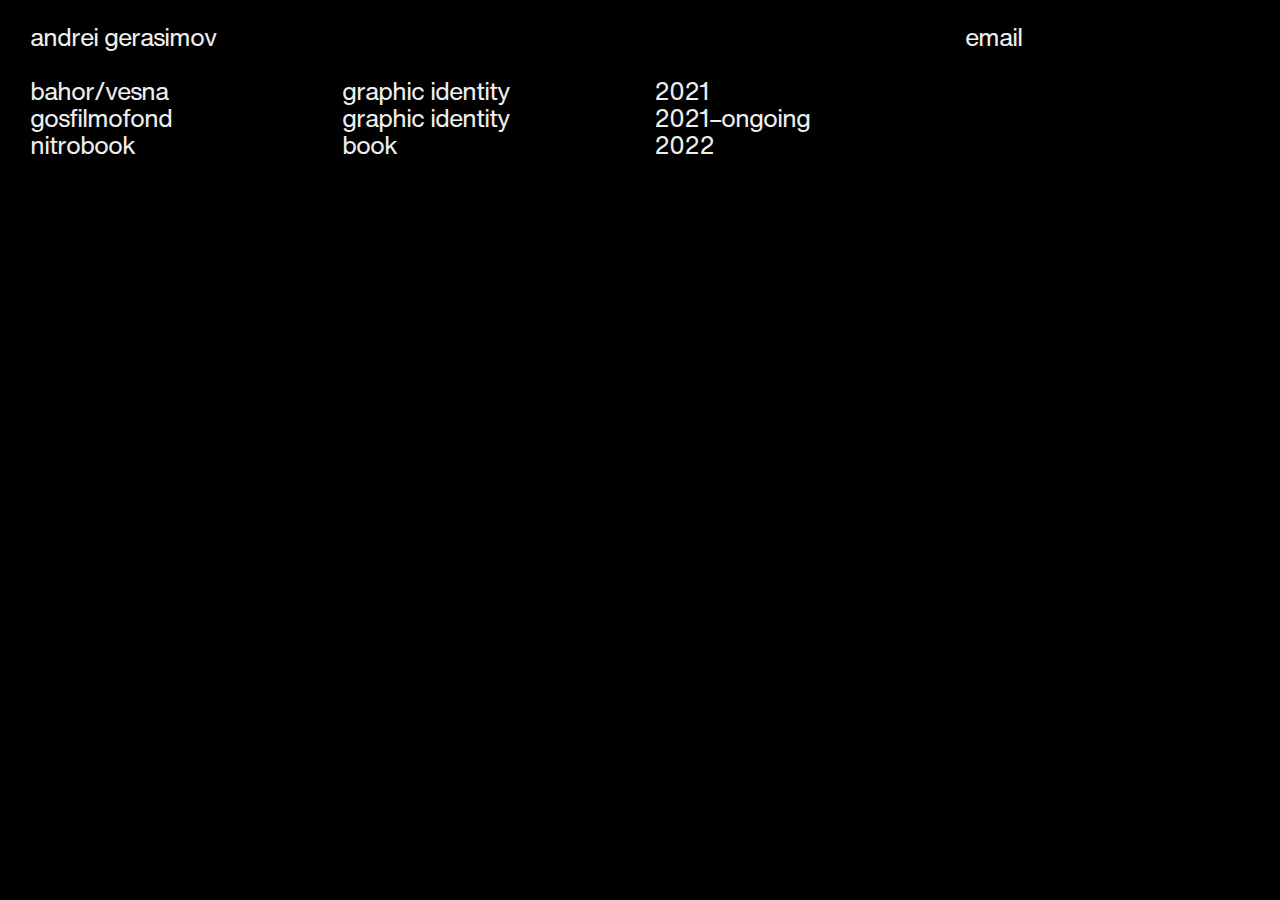
==== index.html @ 22805def "everything updated" ====
<!DOCTYPE html>
<html lang="en">
  <head>
    <meta charset="utf-8">
    <meta name="viewport" content="width=device-width, initial-scale=1.0">
    <meta http-equiv="X-UA-Compatible" content="ie=edge">
    <title>Andrei Gerasimov</title>
    <link rel="stylesheet" href="style.css">
  </head>
  <body>
    <div class="bio">
        <div class="col-name"> 
          <p><a style="white-space: nowrap" id="website-title" onclick="info()">Andrei Gerasimov</a> <br> 
          <!-- <a href="mailto: andreyrgerasimov@gmail.com">e-mail</a> <br>  -->
        </div>
        <div class="col-empty-2">&nbsp</div>
        <div class="col-empty-3">&nbsp</div>
        <div class="col-empty-4">email</div>
        </div>
      </div>

      <div class="project">
        &nbsp
      </div>

    <div class="project" id="bahorvesna">
      <div class="project-info">
        <div class="col-project-title" onclick="showhide('bahorvesna-images')"><a>Bahor/Vesna</a></div>
        <div class="col-empty-2">graphic identity</div>
        <div class="col-empty-3">2021</div>
        <div class="col-empty-4">&nbsp</div>
       </div>
      <div class="project-images" id="bahorvesna-images" style="display: none">
       <div class="project-image"><img id="image-standart-height" src="images/bahorvesna/bahorvesna-1.png" alt=""></div>
       <div class="project-image"><img id="image-standart-height" src="images/bahorvesna/bahorvesna-6.png" alt=""></div>
       <div class="project-image"><img id="image-standart-height" src="images/bahorvesna/bahorvesna-7.png" alt=""></div>
       <!-- <div class="project-image"><img id="image-standart-height" src="images/bahorvesna/bahorvesna-8.png" alt=""></div> -->
      </div>
    
      </div>

      <!-- <div class="project" id="conrete">
        <div class="project-info">
           <div class="col-project-title">Concrete</div>
           <div class="col-empty-2">&nbsp</div>
           <div class="col-empty-3">&nbsp</div>
           <div class="col-empty-4">&nbsp</div>
           <div class="col-empty-5">&nbsp</div>
           <div class="col-project-year">2020</div>
        </div> 
        <div class="project-images">
         <div class="project-image"><img id="image-standart-height" src="images/concrete/concrete-1.png" alt=""></div>
         <div class="project-image"><img id="image-standart-height" src="images/concrete/concrete-2.webp" alt=""></div>
         <div class="project-image"><img id="image-standart-height" src="images/concrete/concrete-3.webp" alt=""></div>
         <div class="project-image"><img id="image-standart-height" src="images/concrete/concrete-4.webp" alt=""></div>
         <div class="project-image"><img id="image-standart-height" src="images/concrete/concrete-5.webp" alt=""></div>
         <div class="project-image"><img id="image-standart-height" src="images/concrete/concrete-6.webp" alt=""></div>
         <div class="project-image"><img id="image-standart-height" src="images/concrete/concrete-7.webp" alt=""></div>
         <div class="project-image"><img id="image-standart-height" src="images/concrete/concrete-8.webp" alt=""></div>
        </div>

    </div> -->

    <div class="project" id="gosfilmofond">
      <div class="project-info">
        <div class="col-project-title" onclick="showhide('gosfilmofond-images')"><a>Gosfilmofond</a></div>
        <div class="col-empty-2">graphic identity</div>
        <div class="col-empty-3">2021–ongoing</div>
        <div class="col-empty-4">&nbsp</div>
       </div>
      <div class="project-images-large" id="gosfilmofond-images" style="display: none">
       <div class="project-image-large"><img id="image-standart-height" src="images/gosfilmofond/gosfilmofond-3.webp" alt=""></div>
       <div class="project-image-large"><img id="image-standart-height" src="images/gosfilmofond/gosfilmofond-4.webp" alt=""></div>
       <div class="project-image-large"><img id="image-standart-height" src="images/gosfilmofond/gosfilmofond-5.webp" alt=""></div>
       <div class="project-image-large"><img id="image-standart-height" src="images/gosfilmofond/gosfilmofond-6.webp" alt=""></div>
       <div class="project-image-large"><img id="image-standart-height" src="images/gosfilmofond/gosfilmofond-7.webp" alt=""></div>

      </div>

  </div>

    <div class="project" id="nitrobok">
      <div class="project-info">
        <div class="col-project-title" onclick="showhide('nitrobook-images')"><a>Nitrobook</a></div>
        <div class="col-empty-2" onclick="showhide('nitrobook-images')"><a>book</a></div>
        <div class="col-empty-3" onclick="showhide('nitrobook-images')"><a>2022</a></div>
        <div class="col-empty-4">&nbsp</div>
       </div>
      <div class="project-images" id="nitrobook-images" style="display: none">
       <div class="project-image"><img id="image-standart-height" src="images/nitrobook/nitrobook-1.webp" alt=""></div>
       <div class="project-image"><img id="image-standart-height" src="images/nitrobook/nitrobook-2.webp" alt=""></div>
       <div class="project-image"><img id="image-standart-height" src="images/nitrobook/nitrobook-3.webp" alt=""></div>
       <div class="project-image"><img id="image-standart-height" src="images/nitrobook/nitrobook-4.webp" alt=""></div>
       <div class="project-image"><img id="image-standart-height" src="images/nitrobook/nitrobook-5.webp" alt=""></div>
       <div class="project-image"><img id="image-standart-height" src="images/nitrobook/nitrobook-6.webp" alt=""></div>
       <div class="project-image"><img id="image-standart-height" src="images/nitrobook/nitrobook-7.webp" alt=""></div>
       <div class="project-image"><img id="image-standart-height" src="images/nitrobook/nitrobook-8.webp" alt=""></div>
       <div class="project-image"><img id="image-standart-height" src="images/nitrobook/nitrobook-9.webp" alt=""></div>
       <div class="project-image"><img id="image-standart-height" src="images/nitrobook/nitrobook-10.webp" alt=""></div>
       <div class="project-image"><img id="image-standart-height" src="images/nitrobook/nitrobook-11.webp" alt=""></div>

      </div>
  </div>

	<script src="index.js"></script>
  <script src="leftrigt.js"></script>
  <script src="showhide.js"></script>
  </body>
</html>
---- style.css ----
/* BASE */
:root {
  --padding-left: 30px;
  --horizontal-gap: 27px;
  --vertical-gap: 0px;
  --flex-basis: 150px;
  --projects-images-height: 500px;
}

@font-face {
  font-family: HelveticaNowDisplay;
  src: url(HelveticaNowDisplay-Blk.woff2);
}

@font-face {
  font-family: HelveticaNowText;
  src: url(HelveticaNowText-Regular.woff2);
}

html {
  font-family: HelveticaNowText, Helvetica, Arial, sans-serif;
  font-weight: normal;
  font-size: 25px;
  line-height: 27px;
  letter-spacing: -1px;
  text-transform: lowercase;
  text-decoration-thickness: 9px;
  padding: 0px;
  overflow-x: hidden;
}

body {
  background: black;
  color: rgb(238, 238, 238);
  margin: 0;
  display: flex;
  flex-direction: column;
  gap: var(--vertical-gap);
  overflow-x: hidden;
}

/* TEXT */
p {
  margin-block-start: 0em;
  margin-block-end: 0em;
}

a {
  text-decoration: none;
  cursor: pointer;
}
a:hover {
  text-decoration: line-through;
}


/* LAYOUT ELEMENTS */

/* BIO */
.bio {
  width: calc(100% - 2 * var(--padding-left));
  padding-bottom: 0px;
  padding-top: 23px;
  padding-left: var(--padding-left);
  padding-right: var(--padding-left);

  display: flex;
  align-items: flex-start;
  flex-wrap: nowrap;
  gap: var(--horizontal-gap);
  justify-content: flex-start;

}

.col-name {
  flex-basis: 1px;
  flex-grow: 1;
  flex-shrink: 0;
}

.col-viewswitch {
  flex-basis: 1px;
  flex-grow: 1;
  flex-shrink: 0;
}
.col-empty-2 {
  flex-basis: 1px;
  flex-grow: 1;
  flex-shrink: 0;
}
.col-empty-3 {
  flex-basis: 1px;
  flex-grow: 1;
  flex-shrink: 0;
}
.col-empty-4 {
  flex-basis: 1px;
  flex-grow: 1;
  flex-shrink: 0;
}
.col-empty-5 {
  flex-basis: 1px;
  flex-grow: 1;
  flex-shrink: 0;
}


/* PROJECTS */
.project {
  display: flex;
  flex-direction: column;
  gap: 5px;
  align-items: flex-start;
}

/* PROJECT IMAGES */
.project-images {
  display: none;

  width: 100vw;
  max-height: var(--projects-images-height);
  padding-left: var(--padding-left);
  padding-right: var(--padding-left);
  padding-bottom: var(--horizontal-gap);

  overflow-x: auto;
  overflow-y: hidden;
  overflow-y: clip;

  gap: var(--horizontal-gap);
  align-self: flex-start;
  flex-wrap: nowrap;
  -webkit-overflow-scrolling: touch;
}

.project-images::-webkit-scrollbar {
  display: none; /* for Chrome, Safari, and Opera */
}
#project-image {
  flex: 0 0 auto;
  max-height: var(--projects-images-height);
  -moz-user-select: none;
  -webkit-user-select: none;
  user-select: none;
}
#image-standart-height {
  max-height: var(--projects-images-height);
}

/* PROJECT TEXT */
.project-info {
  width: calc(100% - 2 * var(--padding-left));
  padding-right: var(--padding-left);
  padding-left: var(--padding-left);

  display: flex;
  align-items: baseline;
  flex-wrap: nowrap;
  justify-content: flex-start;
  gap: var(--horizontal-gap);
}

.col-project-title {
  flex-basis: 1px;
  flex-grow: 1;
  flex-shrink: 0;
}

.col-project-year {
  flex-basis: 1px;
  flex-grow: 1;
  flex-shrink: 0;
}


/* RESPONSIVE */
@media screen and (max-width: 425px) {
  :root {
    --padding-left: 10px;
    --horizontal-gap: 10px;
  }
  .bio {
    padding-top: 10px;
  }
  .col-empty-2 {
    display: none;
  }
  .col-empty-3 {
    display: none;
  }
}

@media (hover: none) and (pointer: coarse) {
  a:hover {
    text-decoration: none;
  }
}
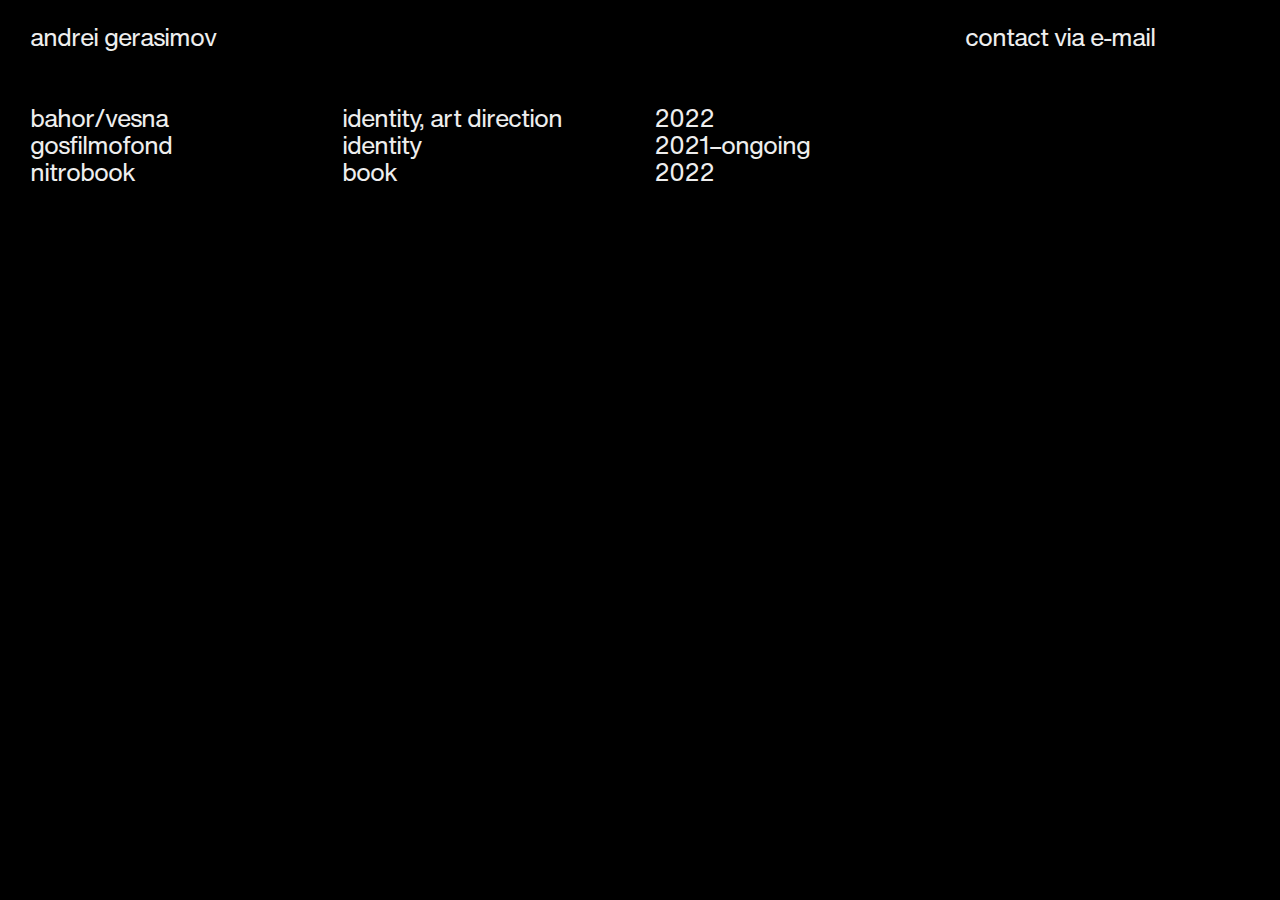
==== commit 68f1c0c4: "upd" ====
--- a/index.html
+++ b/index.html
@@ -7,6 +7,14 @@
     <title>Andrei Gerasimov</title>
     <link rel="stylesheet" href="style.css">
   </head>
+<script async src="https://www.googletagmanager.com/gtag/js?id=G-B9NHQ8DP6B"></script>
+<script>
+  window.dataLayer = window.dataLayer || [];
+  function gtag(){dataLayer.push(arguments);}
+  gtag('js', new Date());
+
+  gtag('config', 'G-B9NHQ8DP6B');
+</script>
   <body>
     <div class="bio">
         <div class="col-name"> 
@@ -15,10 +23,13 @@
         </div>
         <div class="col-empty-2">&nbsp</div>
         <div class="col-empty-3">&nbsp</div>
-        <div class="col-empty-4">email</div>
+        <div class="col-empty-4"><a href="mailto: andreyrgerasimov@gmail.com">contact via e-mail</a></div>
         </div>
       </div>
 
+      <div class="project">
+        &nbsp
+      </div>
       <div class="project">
         &nbsp
       </div>
@@ -26,15 +37,15 @@
     <div class="project" id="bahorvesna">
       <div class="project-info">
         <div class="col-project-title" onclick="showhide('bahorvesna-images')"><a>Bahor/Vesna</a></div>
-        <div class="col-empty-2">graphic identity</div>
-        <div class="col-empty-3">2021</div>
+        <div class="col-empty-2" onclick="showhide('bahorvesna-images')"><a>identity, art direction</a></div>
+        <div class="col-empty-3" onclick="showhide('bahorvesna-images')"><a>2022</a></div>
         <div class="col-empty-4">&nbsp</div>
        </div>
       <div class="project-images" id="bahorvesna-images" style="display: none">
-       <div class="project-image"><img id="image-standart-height" src="images/bahorvesna/bahorvesna-1.png" alt=""></div>
-       <div class="project-image"><img id="image-standart-height" src="images/bahorvesna/bahorvesna-6.png" alt=""></div>
-       <div class="project-image"><img id="image-standart-height" src="images/bahorvesna/bahorvesna-7.png" alt=""></div>
-       <!-- <div class="project-image"><img id="image-standart-height" src="images/bahorvesna/bahorvesna-8.png" alt=""></div> -->
+       <div><img class="image-standart" src="images/bahorvesna/bahorvesna-1.png" alt=""></div>
+       <div><img class="image-standart" src="images/bahorvesna/bahorvesna-6.png" alt=""></div>
+       <div><img class="image-standart" src="images/bahorvesna/bahorvesna-7.png" alt=""></div>
+       <!-- <div><img class="image-standart" src="images/bahorvesna/bahorvesna-8.png" alt=""></div> -->
       </div>
     
       </div>
@@ -49,14 +60,14 @@
            <div class="col-project-year">2020</div>
         </div> 
         <div class="project-images">
-         <div class="project-image"><img id="image-standart-height" src="images/concrete/concrete-1.png" alt=""></div>
-         <div class="project-image"><img id="image-standart-height" src="images/concrete/concrete-2.webp" alt=""></div>
-         <div class="project-image"><img id="image-standart-height" src="images/concrete/concrete-3.webp" alt=""></div>
-         <div class="project-image"><img id="image-standart-height" src="images/concrete/concrete-4.webp" alt=""></div>
-         <div class="project-image"><img id="image-standart-height" src="images/concrete/concrete-5.webp" alt=""></div>
-         <div class="project-image"><img id="image-standart-height" src="images/concrete/concrete-6.webp" alt=""></div>
-         <div class="project-image"><img id="image-standart-height" src="images/concrete/concrete-7.webp" alt=""></div>
-         <div class="project-image"><img id="image-standart-height" src="images/concrete/concrete-8.webp" alt=""></div>
+         <div><img class="image-standart" src="images/concrete/concrete-1.png" alt=""></div>
+         <div><img class="image-standart" src="images/concrete/concrete-2.webp" alt=""></div>
+         <div><img class="image-standart" src="images/concrete/concrete-3.webp" alt=""></div>
+         <div><img class="image-standart" src="images/concrete/concrete-4.webp" alt=""></div>
+         <div><img class="image-standart" src="images/concrete/concrete-5.webp" alt=""></div>
+         <div><img class="image-standart" src="images/concrete/concrete-6.webp" alt=""></div>
+         <div><img class="image-standart" src="images/concrete/concrete-7.webp" alt=""></div>
+         <div><img class="image-standart" src="images/concrete/concrete-8.webp" alt=""></div>
         </div>
 
     </div> -->
@@ -64,16 +75,16 @@
     <div class="project" id="gosfilmofond">
       <div class="project-info">
         <div class="col-project-title" onclick="showhide('gosfilmofond-images')"><a>Gosfilmofond</a></div>
-        <div class="col-empty-2">graphic identity</div>
-        <div class="col-empty-3">2021–ongoing</div>
+        <div class="col-empty-2" onclick="showhide('gosfilmofond-images')"><a>identity</a></div>
+        <div class="col-empty-3" onclick="showhide('gosfilmofond-images')"><a>2021–ongoing</a></div>
         <div class="col-empty-4">&nbsp</div>
        </div>
-      <div class="project-images-large" id="gosfilmofond-images" style="display: none">
-       <div class="project-image-large"><img id="image-standart-height" src="images/gosfilmofond/gosfilmofond-3.webp" alt=""></div>
-       <div class="project-image-large"><img id="image-standart-height" src="images/gosfilmofond/gosfilmofond-4.webp" alt=""></div>
-       <div class="project-image-large"><img id="image-standart-height" src="images/gosfilmofond/gosfilmofond-5.webp" alt=""></div>
-       <div class="project-image-large"><img id="image-standart-height" src="images/gosfilmofond/gosfilmofond-6.webp" alt=""></div>
-       <div class="project-image-large"><img id="image-standart-height" src="images/gosfilmofond/gosfilmofond-7.webp" alt=""></div>
+      <div class="project-images" id="gosfilmofond-images" style="display: none">
+       <div><img class="image-large" style="image-orientation: none;" src="images/gosfilmofond/gosfilmofond-3.webp" alt=""></div>
+       <div><img class="image-large" src="images/gosfilmofond/gosfilmofond-4.webp" alt=""></div>
+       <div><img class="image-large" src="images/gosfilmofond/gosfilmofond-5.webp" alt=""></div>
+       <div><img class="image-large" src="images/gosfilmofond/gosfilmofond-6.webp" alt=""></div>
+       <div><img class="image-large" src="images/gosfilmofond/gosfilmofond-7.webp" alt=""></div>
 
       </div>
 
@@ -87,17 +98,17 @@
         <div class="col-empty-4">&nbsp</div>
        </div>
       <div class="project-images" id="nitrobook-images" style="display: none">
-       <div class="project-image"><img id="image-standart-height" src="images/nitrobook/nitrobook-1.webp" alt=""></div>
-       <div class="project-image"><img id="image-standart-height" src="images/nitrobook/nitrobook-2.webp" alt=""></div>
-       <div class="project-image"><img id="image-standart-height" src="images/nitrobook/nitrobook-3.webp" alt=""></div>
-       <div class="project-image"><img id="image-standart-height" src="images/nitrobook/nitrobook-4.webp" alt=""></div>
-       <div class="project-image"><img id="image-standart-height" src="images/nitrobook/nitrobook-5.webp" alt=""></div>
-       <div class="project-image"><img id="image-standart-height" src="images/nitrobook/nitrobook-6.webp" alt=""></div>
-       <div class="project-image"><img id="image-standart-height" src="images/nitrobook/nitrobook-7.webp" alt=""></div>
-       <div class="project-image"><img id="image-standart-height" src="images/nitrobook/nitrobook-8.webp" alt=""></div>
-       <div class="project-image"><img id="image-standart-height" src="images/nitrobook/nitrobook-9.webp" alt=""></div>
-       <div class="project-image"><img id="image-standart-height" src="images/nitrobook/nitrobook-10.webp" alt=""></div>
-       <div class="project-image"><img id="image-standart-height" src="images/nitrobook/nitrobook-11.webp" alt=""></div>
+       <div><img class="image-standart" src="images/nitrobook/nitrobook-1.webp" alt=""></div>
+       <div><img class="image-standart" src="images/nitrobook/nitrobook-2.webp" alt=""></div>
+       <div><img class="image-standart" src="images/nitrobook/nitrobook-3.webp" alt=""></div>
+       <div><img class="image-standart" src="images/nitrobook/nitrobook-4.webp" alt=""></div>
+       <div><img class="image-standart" src="images/nitrobook/nitrobook-6.webp" alt=""></div>
+       <div><img class="image-standart" src="images/nitrobook/nitrobook-7.webp" alt=""></div>
+       <div><img class="image-standart" src="images/nitrobook/nitrobook-5.webp" alt=""></div>
+       <div><img class="image-standart" src="images/nitrobook/nitrobook-8.webp" alt=""></div>
+       <div><img class="image-standart" src="images/nitrobook/nitrobook-9.webp" alt=""></div>
+       <div><img class="image-standart" src="images/nitrobook/nitrobook-10.webp" alt=""></div>
+       <div><img class="image-standart" src="images/nitrobook/nitrobook-11.webp" alt=""></div>
 
       </div>
   </div>
--- a/style.css
+++ b/style.css
@@ -3,8 +3,9 @@
   --padding-left: 30px;
   --horizontal-gap: 27px;
   --vertical-gap: 0px;
-  --flex-basis: 150px;
-  --projects-images-height: 500px;
+
+  --image-standart: 500px;
+  --image-large: 700px;
 }
 
 @font-face {
@@ -29,6 +30,7 @@
   overflow-x: hidden;
 }
 
+
 body {
   background: black;
   color: rgb(238, 238, 238);
@@ -48,6 +50,7 @@
 a {
   text-decoration: none;
   cursor: pointer;
+  color: rgb(238, 238, 238);
 }
 a:hover {
   text-decoration: line-through;
@@ -118,7 +121,6 @@
   display: none;
 
   width: 100vw;
-  max-height: var(--projects-images-height);
   padding-left: var(--padding-left);
   padding-right: var(--padding-left);
   padding-bottom: var(--horizontal-gap);
@@ -132,19 +134,20 @@
   flex-wrap: nowrap;
   -webkit-overflow-scrolling: touch;
 }
+.project-images::after {
+  content: '';
+  padding: 0.7em;
+}
 
 .project-images::-webkit-scrollbar {
   display: none; /* for Chrome, Safari, and Opera */
 }
-#project-image {
-  flex: 0 0 auto;
-  max-height: var(--projects-images-height);
-  -moz-user-select: none;
-  -webkit-user-select: none;
-  user-select: none;
-}
-#image-standart-height {
-  max-height: var(--projects-images-height);
+
+.image-standart {
+  max-height: var(--image-standart);
+}
+.image-large {
+  max-height: var(--image-large);
 }
 
 /* PROJECT TEXT */
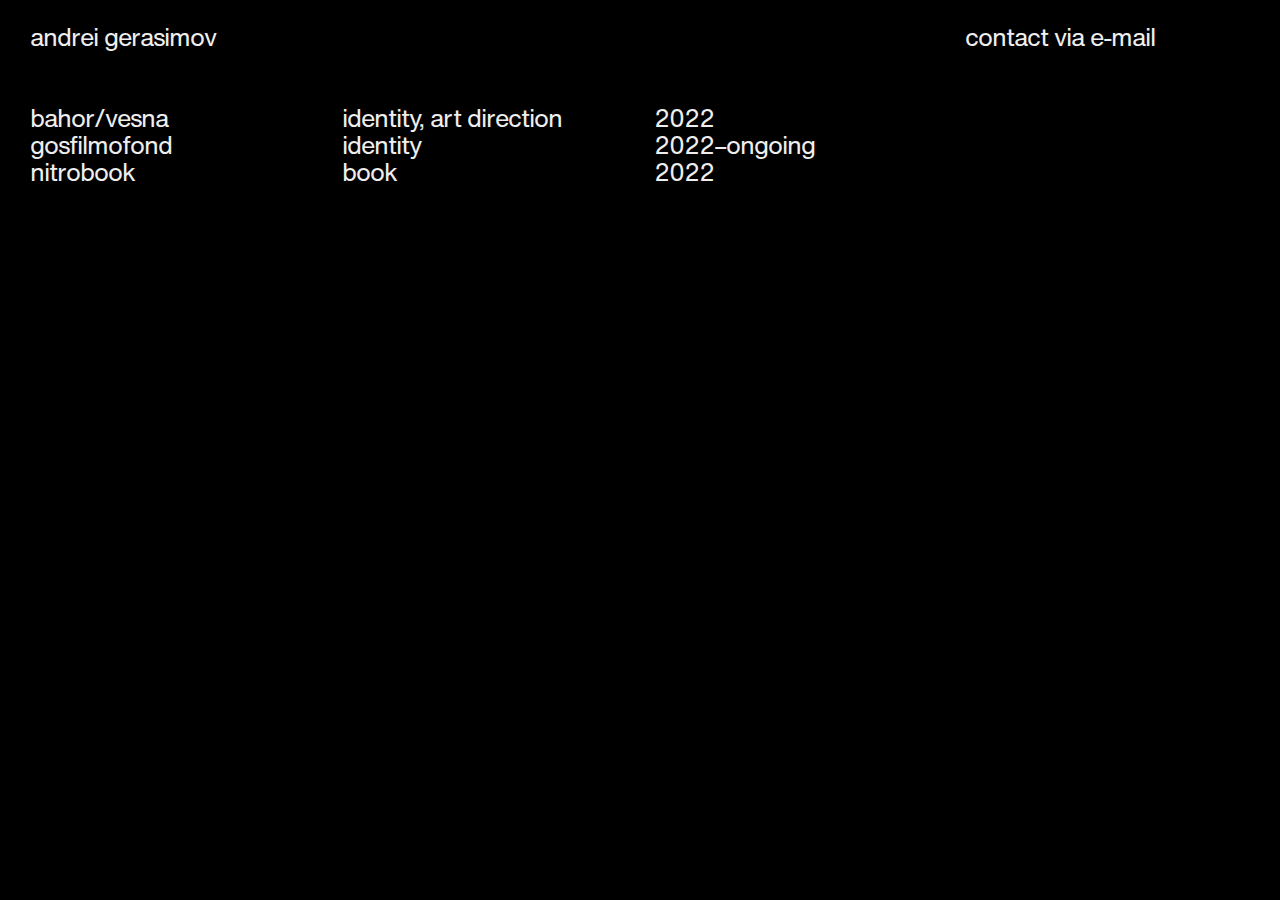
==== commit a5e5d473: "google analytics" ====
--- a/index.html
+++ b/index.html
@@ -4,9 +4,12 @@
     <meta charset="utf-8">
     <meta name="viewport" content="width=device-width, initial-scale=1.0">
     <meta http-equiv="X-UA-Compatible" content="ie=edge">
-    <title>Andrei Gerasimov</title>
+    <meta name="description" content="personal website of graphic designer andrei gerasimov.">
+    <title>andrei gerasimov</title>
     <link rel="stylesheet" href="style.css">
   </head>
+  
+<!-- Google tag (gtag.js) -->
 <script async src="https://www.googletagmanager.com/gtag/js?id=G-B9NHQ8DP6B"></script>
 <script>
   window.dataLayer = window.dataLayer || [];
@@ -15,6 +18,7 @@
 
   gtag('config', 'G-B9NHQ8DP6B');
 </script>
+
   <body>
     <div class="bio">
         <div class="col-name"> 
@@ -76,7 +80,7 @@
       <div class="project-info">
         <div class="col-project-title" onclick="showhide('gosfilmofond-images')"><a>Gosfilmofond</a></div>
         <div class="col-empty-2" onclick="showhide('gosfilmofond-images')"><a>identity</a></div>
-        <div class="col-empty-3" onclick="showhide('gosfilmofond-images')"><a>2021–ongoing</a></div>
+        <div class="col-empty-3" onclick="showhide('gosfilmofond-images')"><a>2022–ongoing</a></div>
         <div class="col-empty-4">&nbsp</div>
        </div>
       <div class="project-images" id="gosfilmofond-images" style="display: none">
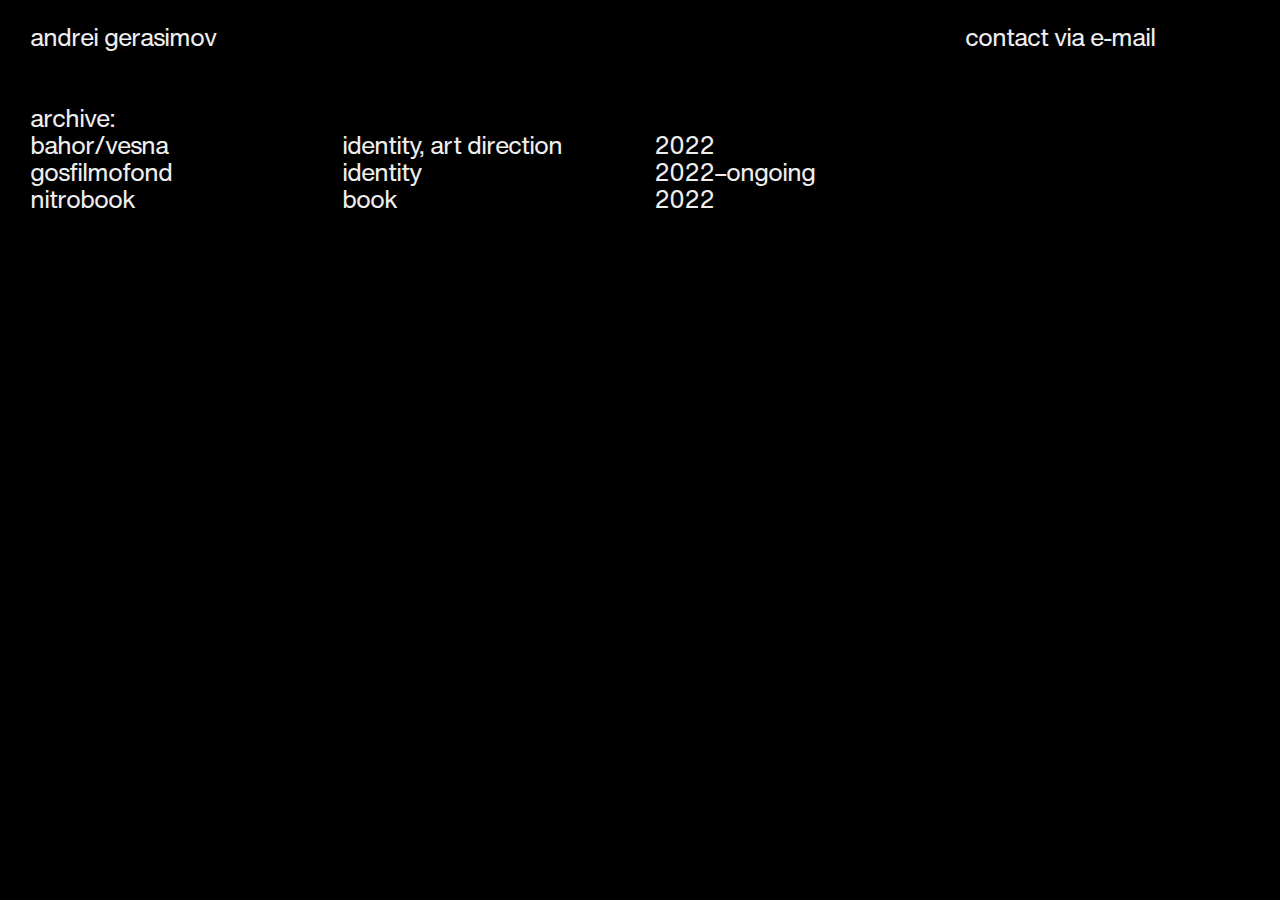
==== commit f59b1cb1: "upd" ====
--- a/index.html
+++ b/index.html
@@ -1,6 +1,15 @@
 <!DOCTYPE html>
 <html lang="en">
   <head>
+   <!-- Google tag (gtag.js) -->
+   <script async src="https://www.googletagmanager.com/gtag/js?id=G-B9NHQ8DP6B"></script>
+   <script>
+  window.dataLayer = window.dataLayer || [];
+  function gtag(){dataLayer.push(arguments);}
+  gtag('js', new Date());
+
+  gtag('config', 'G-B9NHQ8DP6B');
+   </script>
     <meta charset="utf-8">
     <meta name="viewport" content="width=device-width, initial-scale=1.0">
     <meta http-equiv="X-UA-Compatible" content="ie=edge">
@@ -8,26 +17,16 @@
     <title>andrei gerasimov</title>
     <link rel="stylesheet" href="style.css">
   </head>
-  
-<!-- Google tag (gtag.js) -->
-<script async src="https://www.googletagmanager.com/gtag/js?id=G-B9NHQ8DP6B"></script>
-<script>
-  window.dataLayer = window.dataLayer || [];
-  function gtag(){dataLayer.push(arguments);}
-  gtag('js', new Date());
-
-  gtag('config', 'G-B9NHQ8DP6B');
-</script>
 
   <body>
     <div class="bio">
         <div class="col-name"> 
-          <p><a style="white-space: nowrap" id="website-title" onclick="info()">Andrei Gerasimov</a> <br> 
+          <p><a id="website-title" onclick="info()">Andrei Gerasimov</a> <br> 
           <!-- <a href="mailto: andreyrgerasimov@gmail.com">e-mail</a> <br>  -->
         </div>
         <div class="col-empty-2">&nbsp</div>
         <div class="col-empty-3">&nbsp</div>
-        <div class="col-empty-4"><a href="mailto: andreyrgerasimov@gmail.com">contact via e-mail</a></div>
+        <div class="col-empty-4"><a href="mailto: andreyrgerasimov@gmail.com">contact via e&#8209;mail</a></div>
         </div>
       </div>
 
@@ -37,6 +36,15 @@
       <div class="project">
         &nbsp
       </div>
+
+      <div class="project" id="archivetitle">
+        <div class="project-info">
+          <div class="col-project-title">archive:</div>
+          <div class="col-empty-2">&nbsp</div>
+          <div class="col-empty-3">&nbsp</div>
+          <div class="col-empty-4">&nbsp</div>
+         </div>
+        </div>
 
     <div class="project" id="bahorvesna">
       <div class="project-info">
@@ -103,9 +111,7 @@
        </div>
       <div class="project-images" id="nitrobook-images" style="display: none">
        <div><img class="image-standart" src="images/nitrobook/nitrobook-1.webp" alt=""></div>
-       <div><img class="image-standart" src="images/nitrobook/nitrobook-2.webp" alt=""></div>
        <div><img class="image-standart" src="images/nitrobook/nitrobook-3.webp" alt=""></div>
-       <div><img class="image-standart" src="images/nitrobook/nitrobook-4.webp" alt=""></div>
        <div><img class="image-standart" src="images/nitrobook/nitrobook-6.webp" alt=""></div>
        <div><img class="image-standart" src="images/nitrobook/nitrobook-7.webp" alt=""></div>
        <div><img class="image-standart" src="images/nitrobook/nitrobook-5.webp" alt=""></div>
--- a/style.css
+++ b/style.css
@@ -28,6 +28,9 @@
   text-decoration-thickness: 9px;
   padding: 0px;
   overflow-x: hidden;
+
+  max-width: 2000px;
+  margin: 0 auto;
 }
 
 
@@ -39,6 +42,7 @@
   flex-direction: column;
   gap: var(--vertical-gap);
   overflow-x: hidden;
+
 }
 
 /* TEXT */
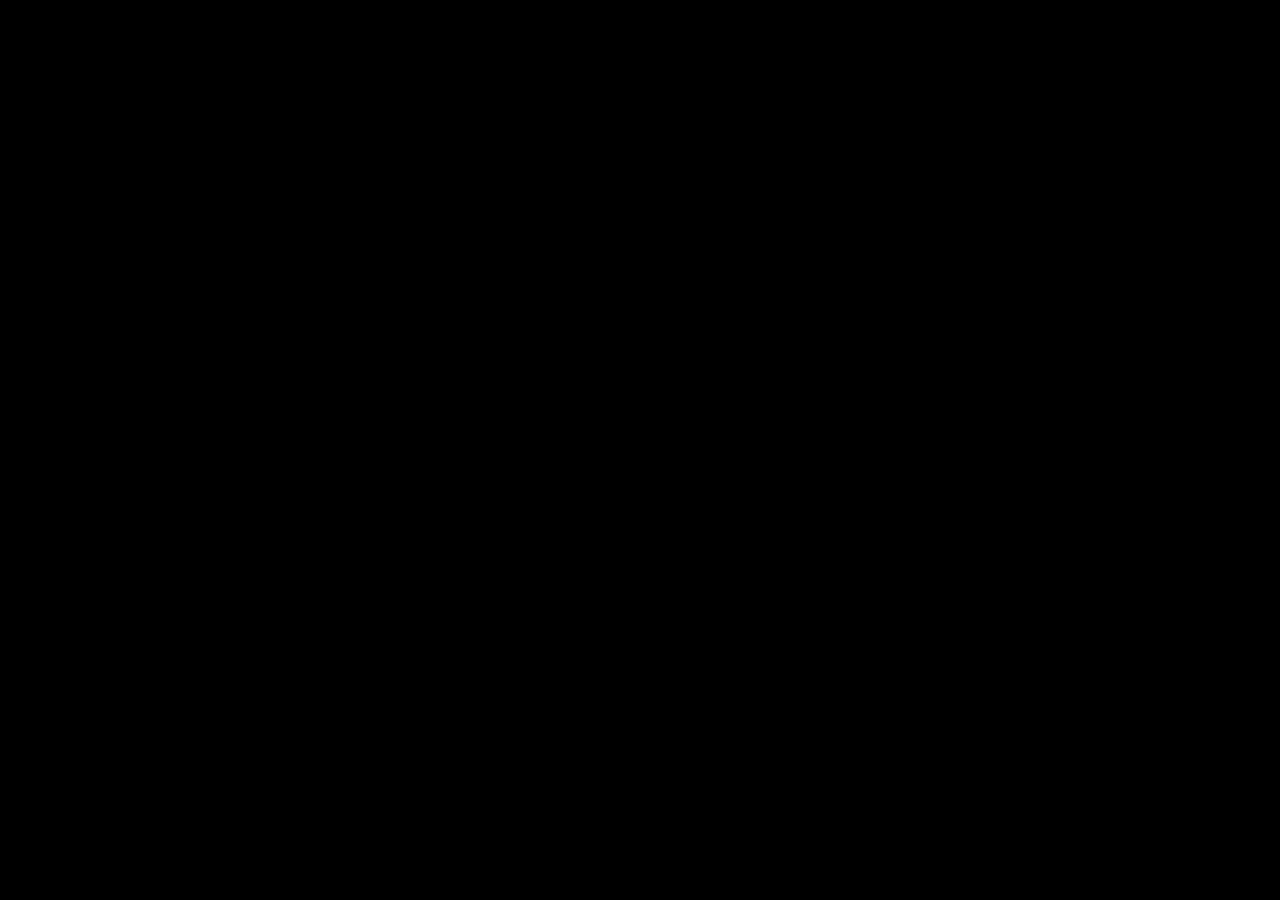
==== commit 347c0a06: "v3 is now main index file" ====
--- a/index.html
+++ b/index.html
@@ -15,116 +15,10 @@
     <meta http-equiv="X-UA-Compatible" content="ie=edge">
     <meta name="description" content="personal website of graphic designer andrei gerasimov.">
     <title>andrei gerasimov</title>
-    <link rel="stylesheet" href="style.css">
+    <link rel="stylesheet" href="/v3/style.css">
   </head>
 
   <body>
-    <div class="bio">
-        <div class="col-name"> 
-          <p><a id="website-title" onclick="info()">Andrei Gerasimov</a> <br> 
-          <!-- <a href="mailto: andreyrgerasimov@gmail.com">e-mail</a> <br>  -->
-        </div>
-        <div class="col-empty-2">&nbsp</div>
-        <div class="col-empty-3">&nbsp</div>
-        <div class="col-empty-4"><a href="mailto: andreyrgerasimov@gmail.com">contact via e&#8209;mail</a></div>
-        </div>
-      </div>
-
-      <div class="project">
-        &nbsp
-      </div>
-      <div class="project">
-        &nbsp
-      </div>
-
-      <div class="project" id="archivetitle">
-        <div class="project-info">
-          <div class="col-project-title">archive:</div>
-          <div class="col-empty-2">&nbsp</div>
-          <div class="col-empty-3">&nbsp</div>
-          <div class="col-empty-4">&nbsp</div>
-         </div>
-        </div>
-
-    <div class="project" id="bahorvesna">
-      <div class="project-info">
-        <div class="col-project-title" onclick="showhide('bahorvesna-images')"><a>Bahor/Vesna</a></div>
-        <div class="col-empty-2" onclick="showhide('bahorvesna-images')"><a>identity, art direction</a></div>
-        <div class="col-empty-3" onclick="showhide('bahorvesna-images')"><a>2022</a></div>
-        <div class="col-empty-4">&nbsp</div>
-       </div>
-      <div class="project-images" id="bahorvesna-images" style="display: none">
-       <div><img class="image-standart" src="images/bahorvesna/bahorvesna-1.png" alt=""></div>
-       <div><img class="image-standart" src="images/bahorvesna/bahorvesna-6.png" alt=""></div>
-       <div><img class="image-standart" src="images/bahorvesna/bahorvesna-7.png" alt=""></div>
-       <!-- <div><img class="image-standart" src="images/bahorvesna/bahorvesna-8.png" alt=""></div> -->
-      </div>
-    
-      </div>
-
-      <!-- <div class="project" id="conrete">
-        <div class="project-info">
-           <div class="col-project-title">Concrete</div>
-           <div class="col-empty-2">&nbsp</div>
-           <div class="col-empty-3">&nbsp</div>
-           <div class="col-empty-4">&nbsp</div>
-           <div class="col-empty-5">&nbsp</div>
-           <div class="col-project-year">2020</div>
-        </div> 
-        <div class="project-images">
-         <div><img class="image-standart" src="images/concrete/concrete-1.png" alt=""></div>
-         <div><img class="image-standart" src="images/concrete/concrete-2.webp" alt=""></div>
-         <div><img class="image-standart" src="images/concrete/concrete-3.webp" alt=""></div>
-         <div><img class="image-standart" src="images/concrete/concrete-4.webp" alt=""></div>
-         <div><img class="image-standart" src="images/concrete/concrete-5.webp" alt=""></div>
-         <div><img class="image-standart" src="images/concrete/concrete-6.webp" alt=""></div>
-         <div><img class="image-standart" src="images/concrete/concrete-7.webp" alt=""></div>
-         <div><img class="image-standart" src="images/concrete/concrete-8.webp" alt=""></div>
-        </div>
-
-    </div> -->
-
-    <div class="project" id="gosfilmofond">
-      <div class="project-info">
-        <div class="col-project-title" onclick="showhide('gosfilmofond-images')"><a>Gosfilmofond</a></div>
-        <div class="col-empty-2" onclick="showhide('gosfilmofond-images')"><a>identity</a></div>
-        <div class="col-empty-3" onclick="showhide('gosfilmofond-images')"><a>2022–ongoing</a></div>
-        <div class="col-empty-4">&nbsp</div>
-       </div>
-      <div class="project-images" id="gosfilmofond-images" style="display: none">
-       <div><img class="image-large" style="image-orientation: none;" src="images/gosfilmofond/gosfilmofond-3.webp" alt=""></div>
-       <div><img class="image-large" src="images/gosfilmofond/gosfilmofond-4.webp" alt=""></div>
-       <div><img class="image-large" src="images/gosfilmofond/gosfilmofond-5.webp" alt=""></div>
-       <div><img class="image-large" src="images/gosfilmofond/gosfilmofond-6.webp" alt=""></div>
-       <div><img class="image-large" src="images/gosfilmofond/gosfilmofond-7.webp" alt=""></div>
-
-      </div>
-
-  </div>
-
-    <div class="project" id="nitrobok">
-      <div class="project-info">
-        <div class="col-project-title" onclick="showhide('nitrobook-images')"><a>Nitrobook</a></div>
-        <div class="col-empty-2" onclick="showhide('nitrobook-images')"><a>book</a></div>
-        <div class="col-empty-3" onclick="showhide('nitrobook-images')"><a>2022</a></div>
-        <div class="col-empty-4">&nbsp</div>
-       </div>
-      <div class="project-images" id="nitrobook-images" style="display: none">
-       <div><img class="image-standart" src="images/nitrobook/nitrobook-1.webp" alt=""></div>
-       <div><img class="image-standart" src="images/nitrobook/nitrobook-3.webp" alt=""></div>
-       <div><img class="image-standart" src="images/nitrobook/nitrobook-6.webp" alt=""></div>
-       <div><img class="image-standart" src="images/nitrobook/nitrobook-7.webp" alt=""></div>
-       <div><img class="image-standart" src="images/nitrobook/nitrobook-5.webp" alt=""></div>
-       <div><img class="image-standart" src="images/nitrobook/nitrobook-8.webp" alt=""></div>
-       <div><img class="image-standart" src="images/nitrobook/nitrobook-9.webp" alt=""></div>
-       <div><img class="image-standart" src="images/nitrobook/nitrobook-10.webp" alt=""></div>
-       <div><img class="image-standart" src="images/nitrobook/nitrobook-11.webp" alt=""></div>
-
-      </div>
-  </div>
-
-	<script src="index.js"></script>
-  <script src="leftrigt.js"></script>
-  <script src="showhide.js"></script>
+ 
   </body>
 </html>
--- a/v3/style.css
+++ b/v3/style.css
@@ -0,0 +1,218 @@
+/* BASE */
+:root {
+  --padding-left: 30px;
+  --horizontal-gap: 27px;
+  --vertical-gap: 0px;
+
+  --image-standart: 500px;
+  --image-large: 700px;
+}
+
+@font-face {
+  font-family: HelveticaNowDisplay;
+  src: url(fonts/HelveticaNowDisplay-Blk.woff2);
+  font-weight: 900;
+  font-style: normal;
+}
+@font-face {
+  font-family: HelveticaNowText;
+  src: url(fonts/HelveticaNowText-Regular.woff2);
+  font-weight: normal;
+  font-style: normal;
+}
+@font-face {
+  font-family: HelveticaNowText;
+  src: url(fonts/HelveticaNowDisplay-Bd.woff2);
+  font-weight: bold;
+  font-style: normal;
+}
+
+html {
+  font-family: HelveticaNowText, Helvetica, Arial, sans-serif;
+  font-weight: normal;
+  font-size: 25px;
+  line-height: 27px;
+  letter-spacing: -1px;
+  text-transform: lowercase;
+  /* text-decoration-thickness: 9px; */
+  padding: 0px;
+  overflow-x: hidden;
+
+  max-width: 2000px;
+  margin: 0 auto;
+}
+
+
+body {
+  background: black;
+  color: rgb(238, 238, 238);
+  margin: 0;
+  display: flex;
+  flex-direction: column;
+  gap: var(--vertical-gap);
+  overflow-x: hidden;
+
+}
+
+/* TEXT */
+p {
+  margin-block-start: 0em;
+  margin-block-end: 0em;
+}
+
+a {
+  text-decoration: none;
+  cursor: pointer;
+  color: rgb(238, 238, 238);
+}
+a:hover {
+  text-decoration: line-through;
+}
+
+
+/* LAYOUT ELEMENTS */
+
+/* BIO */
+.bio {
+  width: calc(100% - 2 * var(--padding-left));
+  padding-bottom: 0px;
+  padding-top: 23px;
+  padding-left: var(--padding-left);
+  padding-right: var(--padding-left);
+
+  display: flex;
+  align-items: flex-start;
+  flex-wrap: nowrap;
+  gap: var(--horizontal-gap);
+  justify-content: flex-start;
+
+}
+
+.col-name {
+  flex-basis: 1px;
+  flex-grow: 1;
+  flex-shrink: 0;
+}
+
+.col-viewswitch {
+  flex-basis: 1px;
+  flex-grow: 1;
+  flex-shrink: 0;
+}
+.col-empty-2 {
+  flex-basis: 1px;
+  flex-grow: 1;
+  flex-shrink: 0;
+}
+.col-empty-3 {
+  flex-basis: 1px;
+  flex-grow: 1;
+  flex-shrink: 0;
+}
+.col-empty-4 {
+  flex-basis: 1px;
+  flex-grow: 1;
+  flex-shrink: 0;
+}
+.col-empty-5 {
+  flex-basis: 1px;
+  flex-grow: 1;
+  flex-shrink: 0;
+}
+
+
+/* PROJECTS */
+.project {
+  display: flex;
+  flex-direction: column;
+  gap: 5px;
+  align-items: flex-start;
+}
+
+/* PROJECT IMAGES */
+.project-images {
+  display: none;
+
+  width: 100vw;
+  padding-left: var(--padding-left);
+  padding-right: var(--padding-left);
+  padding-bottom: var(--horizontal-gap);
+
+  overflow-x: auto;
+  overflow-y: hidden;
+  overflow-y: clip;
+
+  gap: var(--horizontal-gap);
+  align-self: flex-start;
+  flex-wrap: nowrap;
+  -webkit-overflow-scrolling: touch;
+}
+.project-images::after {
+  content: '';
+  padding: 0.7em;
+}
+
+.project-images::-webkit-scrollbar {
+  display: none; /* for Chrome, Safari, and Opera */
+}
+
+.image-standart {
+  max-height: var(--image-standart);
+}
+.image-large {
+  max-height: var(--image-large);
+}
+
+/* PROJECT TEXT */
+.project-info {
+  width: calc(100% - 2 * var(--padding-left));
+  padding-right: var(--padding-left);
+  padding-left: var(--padding-left);
+
+  display: flex;
+  align-items: baseline;
+  flex-wrap: nowrap;
+  justify-content: flex-start;
+  gap: var(--horizontal-gap);
+}
+
+.col-project-title {
+  flex-basis: 1px;
+  flex-grow: 1;
+  flex-shrink: 0;
+}
+
+.col-project-year {
+  flex-basis: 1px;
+  flex-grow: 1;
+  flex-shrink: 0;
+}
+
+
+/* RESPONSIVE */
+@media screen and (max-width: 425px) {
+  :root {
+    --padding-left: 10px;
+    --horizontal-gap: 10px;
+  }
+  .bio {
+    padding-top: 10px;
+  }
+  .col-empty-2 {
+    display: none;
+  }
+  .col-empty-3 {
+    display: none;
+  }
+  html {
+    font-size: 40px;
+    line-height: 38px;
+  }
+  
+}
+
+@media (hover: none) and (pointer: coarse) {
+  a:hover {
+    text-decoration: none;
+  }
+}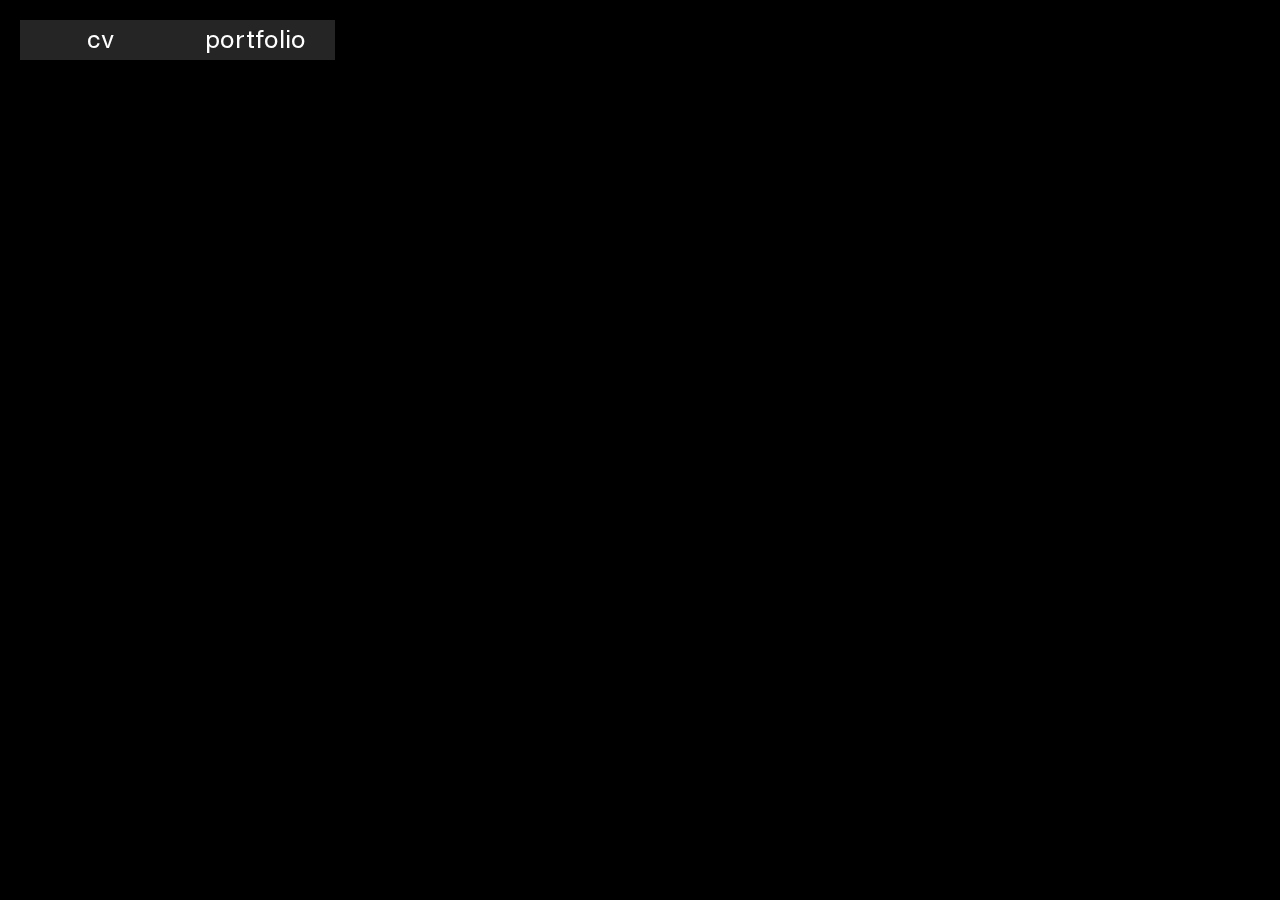
==== commit 0b6a0bee: "big upd" ====
--- a/index.html
+++ b/index.html
@@ -15,10 +15,25 @@
     <meta http-equiv="X-UA-Compatible" content="ie=edge">
     <meta name="description" content="personal website of graphic designer andrei gerasimov.">
     <title>andrei gerasimov</title>
-    <link rel="stylesheet" href="/v3/style.css">
+    <link rel="stylesheet" href="normalize.css">
+    <link rel="stylesheet" href="style.css">
   </head>
 
   <body>
- 
+   <header>
+     <nav>
+      <div class="toggle-switch">
+        <button onclick="loadContent('cv.html')">cv</button>
+        <button onclick="loadContent('work.html')">portfolio</button>
+      </div>
+     </nav>
+   </header>
+
+   <main id="main-content">
+    <!-- section-work нужно переместить в work.html -->
+
+   </main>
+
+   <script src="script.js"></script>
   </body>
 </html>
--- a/style.css
+++ b/style.css
@@ -0,0 +1,268 @@
+/* BASE */
+:root {
+  /* colors */
+  --color-background: #000000;
+  --color-text: #FFFFFF;
+  --color-text-subtle: rgb(126, 126, 126);
+  --color-text-subtle-transparent: rgba(126, 126, 126, 0.5);
+  --color-button: rgb(52, 52, 52);
+  --color-button-transparent: rgba(52, 52, 52, 0.7);
+
+
+  /* sizes */
+  --size-line-height: 1.09rem;
+  --size-2-line-heights: calc(var(--size-line-height) * 2);
+  --size-page-padding: 20px; 
+  --size-buttons-gap: 10px;
+}
+
+/* fonts */
+@font-face {
+  font-family: HelveticaNowText;
+  src: url(fonts/HelveticaNowText-Light.otf);
+  font-weight: 300;
+  font-style: normal;
+}
+@font-face {
+  font-family: HelveticaNowText;
+  src: url(fonts/HelveticaNowText-Regular.woff2);
+  font-weight: normal;
+  font-style: normal;
+}
+@font-face {
+  font-family: HelveticaNowText;
+  src: url(fonts/HelveticaNowText-Bold.otf);
+  font-weight: bold;
+  font-style: normal;
+}
+
+html {
+  background: var(--color-background, #000);
+  padding: 20px;
+  font-family: HelveticaNowText, Helvetica, Arial, sans-serif;
+  font-weight: normal;
+  font-size: 25px;
+  line-height: var(--size-line-height);
+  text-transform: lowercase;
+}
+
+body {
+  color: var(--color-text);
+  display: flex;
+  flex-direction: column;
+  gap: var(--size-line-height, 1.09rem);
+  max-width: 2600px;
+  margin: auto;
+}
+
+header {
+  position: fixed;
+  z-index: 1;
+}
+
+
+
+main {
+  padding-top: 91.25px;
+}
+
+/* TYPOGRAPHY */
+h1 {
+  font-weight: bold;
+  font-size: 1rem;
+  line-height: var(--size-line-height);
+  letter-spacing: -0.5px;
+  margin: 0;
+}
+
+h2 {
+  color: var(--color-text-subtle);
+  font-weight: bold;
+  font-size: 0.72rem;
+  line-height: var(--size-line-height);
+  letter-spacing: 0px;
+  margin: 0;
+}
+
+p {
+  max-width: 450px;
+  line-height: var(--size-line-height);
+  margin: 0;
+  letter-spacing: -0.5px;
+}
+
+.p2 {
+  font-size: 18px;
+  letter-spacing: -0.36px;
+}
+
+a {
+  text-decoration-line: underline;
+  color: var(--color-text);
+  margin: 0;
+}
+a::after {
+  content: " ↗";
+  font-weight: 300;
+}
+a:hover {
+  text-decoration-line: none;
+  color: var(--color-text);
+}
+a:visited {
+  color: var(--color-text);
+}
+
+
+/* LAYOUT ELEMENTS */
+nav {
+  display: flex;
+  align-items: flex-start;
+  gap: var(--size-buttons-gap);
+}
+
+button {
+  background: var(--color-button, #343434);
+  color: var(--color-text);
+  display: flex;
+  padding: 7px 10px 10px 10px;
+  justify-content: center;
+  align-items: center;
+  gap: var(--size-buttons-gap, 10px);
+
+  border: none;
+  line-height: var(--size-line-height);
+}
+button:hover {
+  cursor: pointer;
+}
+button.clicked {
+  background: var(--color-text, #FFF);
+  color: var(--color-background, black);
+}
+
+header button {
+  width: 150px;
+  padding: 0px 0px 3px 0px;
+  background: none;
+
+  backdrop-filter: none;
+  -webkit-backdrop-filter: none;
+}
+header button.hover {
+  background: var(--color-button-transparent, rgba(52, 52, 52, 0.50));
+  backdrop-filter: blur(500px);
+  -webkit-backdrop-filter: blur(500px);
+  color: var(--color-text, #FFF);
+}
+header button.clicked {
+  background: var(--color-text-subtle-transparent, rgba(126, 126, 126, 0.30));
+  backdrop-filter: blur(500px);
+  -webkit-backdrop-filter: blur(500px);
+  color: var(--color-text, #FFF);
+}
+
+.toggle-switch {
+  display: flex;
+  padding: 5px;
+  align-items: flex-start;
+  gap: 5px;
+  background: var(--color-button-transparent, rgba(52, 52, 52, 0.50));
+  backdrop-filter: blur(700px);
+  -webkit-backdrop-filter: blur(700px);
+}
+
+.section-work {
+  display: flex;
+  flex-direction: column;
+  align-items: flex-start;
+  gap: var(--size-2lines, 54.5px);
+}
+
+.tag-chooser {
+  display: flex;
+  align-items: flex-start;
+  align-content: flex-start;
+  gap: 10px var(--size-buttons-gap, 10px);
+  align-self: stretch;
+  flex-wrap: wrap;
+}
+.tag.clicked .tag-circle {
+  background: var(--color-text);
+  outline: none;
+}
+.tag:hover .tag-circle {
+  outline-color: var(--color-text);
+  outline-width: 1px;
+  outline-style: dashed;
+  outline-offset: -1px;
+}
+
+.tag-circle {
+  height: 1.08rem;
+  width: 1.08rem;
+  background: var(--color-background);
+  border-radius: 50%;
+}
+.tag-circle.clicked {
+  background: var(--color-text);
+  outline: none;
+}
+
+/* GRID STYLES */
+.grid-projects-container {
+  box-sizing: border-box;
+  display: flex;
+  flex-flow: wrap;
+  gap: var(--size-2lines, 54.5px) var(--size-page-padding, 20px);
+
+  align-items: baseline;
+}
+
+.grid-projects-item {
+  width: calc((100vw - 40px - (20px * 5)) / 6);
+  position: relative;
+  display: flex;
+  flex-direction: column;
+  gap: var(--size-line-height);
+  height: auto;
+  cursor: pointer;
+}
+.grid-projects-item.hidden {
+  display: none;
+  
+}
+.grid-projects-item p {
+  opacity: 0;
+  position: absolute;
+  top: 49px;
+}
+.grid-projects-item:hover p {
+  opacity: 1;
+}
+.grid-projects-item:hover img {
+  opacity: 0;
+}
+
+
+
+@media only screen and (max-width: 1600px) {
+  .grid-projects-item {
+    width: calc((100vw - 40px - (20px * 3)) / 4);
+  }
+}
+@media only screen and (max-width: 1024px) {
+  .grid-projects-item {
+    width: calc((100vw - 40px - (20px * 2)) / 3);
+  }
+}
+@media only screen and (max-width: 768px) {
+  .grid-projects-item {
+    width: calc((100vw - 40px - 20px) / 2);
+  }
+}
+@media only screen and (max-width: 425px) {
+  .grid-projects-item {
+    width: calc(100vw - 40px);
+  }
+}